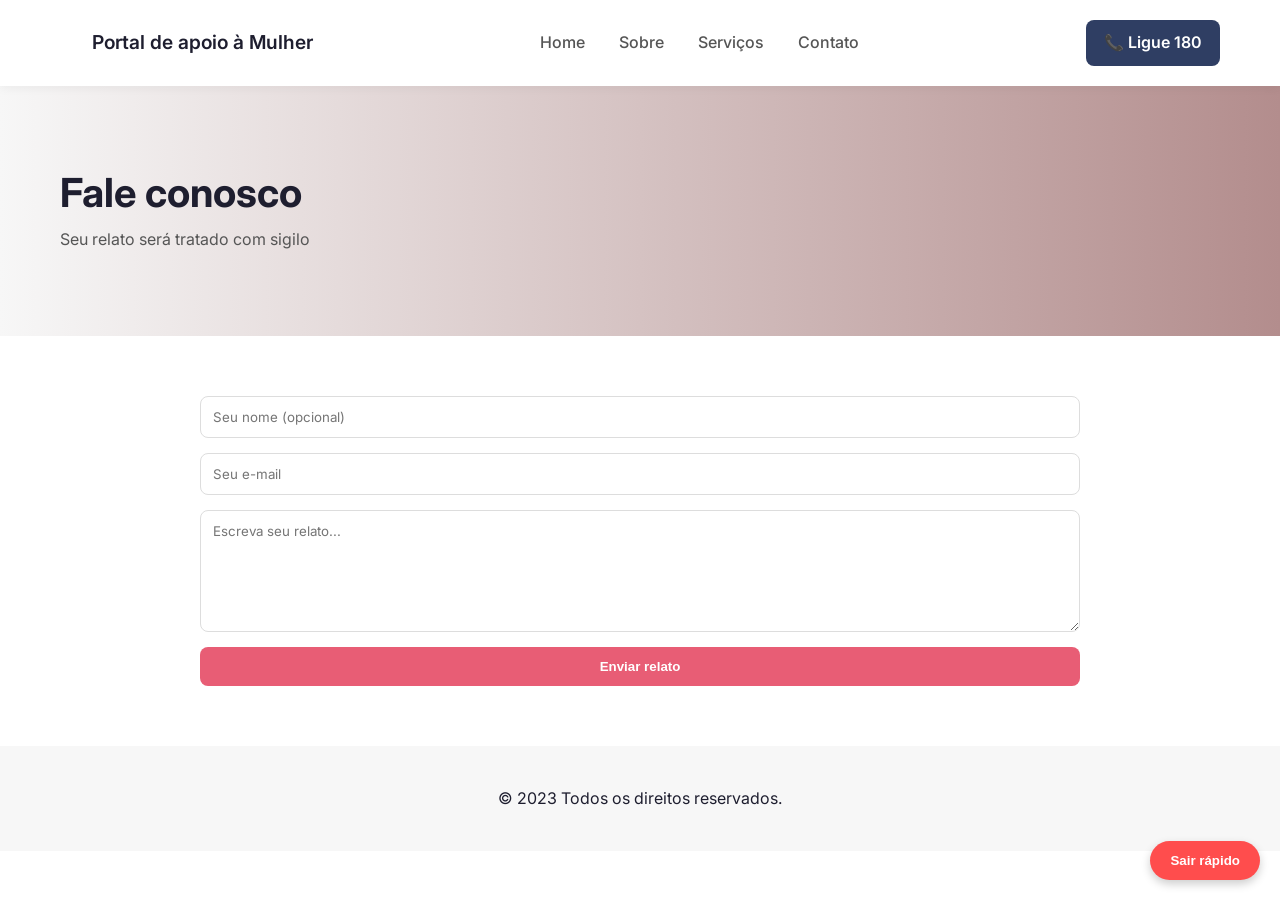
==== contato.html @ e9a95096 "Primeiro commit" ====
<!doctype html>
<html lang="pt-br">
  <head>
    <meta charset="UTF-8" />
    <meta name="viewport" content="width=device-width, initial-scale=1.0" />
    <title>Rompendo o Silêncio</title>

    <link
      href="https://fonts.googleapis.com/css2?family=Inter:wght@300;400;600;700&display=swap"
      rel="stylesheet"
    />
    <link rel="stylesheet" href="css/style.css" />
  </head>

  <body>
    <button id="panic-button" onclick="saidaRapida()">Sair rápido</button>

    <header class="navbar">
      <div class="logo">
        <!-- SVG do Coração -->
        <svg class="heart-svg" viewBox="0 0 32 32" width="24" height="24">
          <path d="M16,28.261c-0.757,0-1.515-0.289-2.094-0.868C7.575,21.316,2,15.694,2,10.607C2,6.724,5.124,3.6,9,3.6 c2.083,0,3.957,0.963,5.328,2.534C15.706,4.563,17.58,3.6,19.664,3.6C23.547,3.6,26.67,6.724,26.67,10.607 c0,5.087-5.575,10.709-11.906,16.786C14.184,27.972,13.426,28.261,12.669,28.261z"/>
        </svg>
        Portal de apoio à Mulher
      </div>

      <nav>
        <a href="index.html">Home</a>
        <a href="sobre.html">Sobre</a>
        <a href="servicos.html">Serviços</a>
        <a href="contato.html">Contato</a>
      </nav>

      <a href="tel:180" class="btn-emergency">📞 Ligue 180</a>
    </header>

    <section class="page-hero">
      <h1>Fale conosco</h1>
      <p>Seu relato será tratado com sigilo</p>
    </section>

    <main class="content">
      <form
        class="form"
        action="https://formspree.io/f/SEU_ID_AQUI"
        method="POST"
      >
        <input type="text" name="nome" placeholder="Seu nome (opcional)" />
        <input type="email" name="email" placeholder="Seu e-mail" required />

        <textarea
          name="relato"
          rows="6"
          placeholder="Escreva seu relato..."
          required
        ></textarea>

        <button type="submit" class="btn-primary">Enviar relato</button>
      </form>
    </main>

    <script src="js/script.js"></script>

    <!-- ACESSIBILIDADE VLIBRAS -->
    <div vw class="enabled">
      <div vw-access-button class="active"></div>
      <div vw-plugin-wrapper>
        <div class="vw-plugin-top-wrapper"></div>
      </div>
    </div>
  </body>

  <footer>
    <p>© 2023 Todos os direitos reservados.</p>
  </footer>
</html>
---- css/style.css ----
/* VARIÁVEIS E RESET */

:root {
    --primary: #e85d75;
    --secondary: #f8f5f7;
    --dark: #1e1e2f;
    --text: #555;
    --bg-light: #f7f7f7;
}

* {
    margin: 0;
    padding: 0;
    box-sizing: border-box;
}

body {
    font-family: 'Inter', sans-serif;
    background: #fff;
    color: var(--dark);
    line-height: 1.6; /* Melhora a leitura geral */
}

/* ANIMAÇÃO LOGO CORAÇÃO */

.logo {
  display: flex;
  align-items: center;
  gap: 8px; /* Espaço entre o coração e o texto */
}

.heart-svg {
  fill: none; /* Sem preenchimento inicial */
  stroke: #ff3e60; /* Cor do contorno */
  stroke-width: 1.5; /* Espessura da linha */
  stroke-linecap: round;
  stroke-linejoin: round;
  
  /* Efeito de desenho */
  stroke-dasharray: 100; /* Tamanho da linha */
  stroke-dashoffset: 100; /* Esconde a linha */
  animation: drawHeart 2s ease-in-out infinite alternate;
}

@keyframes drawHeart {
  0% {
    stroke-dashoffset: 100;
    fill: transparent;
  }
  50% {
    stroke-dashoffset: 0; /* Desenha a linha */
    fill: transparent;
  }
  100% {
    stroke-dashoffset: 0;
    fill: #ff3e60; /* Preenche com a cor no final */
  }
}

/* NAVBAR */

.navbar {
    display: flex;
    justify-content: space-between;
    align-items: center;
    padding: 20px 60px;
    background: white;
    position: sticky;
    top: 0;
    z-index: 1000;
    box-shadow: 0 2px 10px rgba(0,0,0,0.05);
}

.logo {
    font-weight: 600;
    font-size: 1.2rem;
}

.navbar nav a {
    margin: 0 15px;
    text-decoration: none;
    color: var(--text);
    font-weight: 500;
    transition: color 0.3s;
}

.navbar nav a:hover {
    color: var(--primary);
}

/* BOTÕES GERAIS */

.btn-emergency {
    background: #2f3e63;
    color: white;
    padding: 10px 18px;
    border-radius: 8px;
    text-decoration: none;
    font-weight: 600;
}

.btn-primary {
    background: linear-gradient(45deg, #e85d75, #f4a261);
    color: white;
    padding: 12px 20px;
    border-radius: 8px;
    text-decoration: none;
    display: inline-block;
    cursor: pointer; /* efeito da mãozinha */
}

.btn-secondary {
    background: #2f3e63;
    color: white;
    padding: 12px 20px;
    border-radius: 8px;
    text-decoration: none;
    display: inline-block;
    cursor: pointer;
}

/* HERO PRINCIPAL (HOME) */

.hero {
    padding: 80px 60px;
    background: linear-gradient(to right, #fff, #f7f2f4);
}

.hero-content {
    max-width: 800px;
}

.tag {
    color: var(--primary);
    font-size: 12px;
    letter-spacing: 2px;
    font-weight: 700;
}

.hero h1 {
    font-size: 52px;
    margin: 20px 0;
    line-height: 1.1;
}

.hero h1 span {
    color: var(--primary);
}

.hero p {
    color: var(--text);
    margin-bottom: 30px;
    font-size: 18px;
}

.hero-buttons {
    display: flex;
    gap: 15px;
    margin-bottom: 40px;
}

/* DESTAQUE VOCÊ SABIA */

.you-knew {
    background: #ffffff;
    border-left: 5px solid var(--primary);
    padding: 25px;
    border-radius: 12px;
    box-shadow: 0 4px 15px rgba(0, 0, 0, 0.08);
    margin: 30px 0;
    display: flex;
    gap: 20px;
    align-items: flex-start;
    transition: transform 0.3s ease;
}

.you-knew:hover {
    transform: translateY(-5px);
}

.you-knew-icon {
    font-size: 24px;
    background: var(--secondary);
    padding: 10px;
    border-radius: 50%;
    min-width: 50px;
    height: 50px;
    display: flex;
    align-items: center;
    justify-content: center;
}

.you-knew-label {
    display: block;
    font-weight: 700;
    color: var(--primary);
    font-size: 14px;
    margin-bottom: 10px;
    text-transform: uppercase;
    letter-spacing: 1px;
}

.you-knew-content p {
    font-size: 16px;
    color: var(--text);
    margin-bottom: 10px;
    text-align: justify;
}

.you-knew-content p:last-child {
    margin-bottom: 0;
    font-weight: 600;
    
}

/* HERO INTERNO (SOBRE/SERVIÇOS) */

.page-hero {
    padding: 80px 60px;
    background: linear-gradient(to right, #f7f7f7, #b38d8d);
    display: flex;
    flex-direction: column;
    justify-content: center;
    align-items: flex-start;
    min-height: 250px;
    width: 100%;
}

.page-hero h1 {
    font-size: 40px;
    margin-bottom: 10px;
    line-height: 1.2;
}

.page-hero p {
    color: var(--text);
    max-width: 600px;
}

/* CONTEÚDO E CARDS */

.content {
    padding: 60px;
    max-width: 1000px;
    margin: auto;
}

.card {
    background: white;
    padding: 25px;
    border-radius: 12px;
    box-shadow: 0 10px 25px rgba(0,0,0,0.05);
    margin-bottom: 20px;
}

.card h2, .card h3 {
    margin-bottom: 15px;
    color: var(--dark);
}

/* FORMULÁRIO */

.form {
    display: flex;
    flex-direction: column;
    gap: 15px;
}

.form input, .form textarea {
    padding: 12px;
    border-radius: 8px;
    border: 1px solid #ddd;
    font-family: inherit;
}

.form button {
    border: none;
    cursor: pointer;
    background: var(--primary);
    color: white;
    padding: 12px;
    border-radius: 8px;
    font-weight: 600;
    transition: opacity 0.3s;
}

.form button:hover {
    opacity: 0.9;
}

/* FOOTER */

footer {
    padding: 40px 20px;
    text-align: center;
    background: var(--bg-light);
    width: 100%;
}

/* BOTÃO PÂNICO FIXO */

#panic-button {
    position: fixed;
    bottom: 20px;
    right: 20px;
    background: #ff4d4d;
    color: white;
    border: none;
    padding: 12px 20px;
    border-radius: 25px;
    cursor: pointer;
    font-weight: bold;
    box-shadow: 0 4px 10px rgba(0,0,0,0.2);
    z-index: 2000;
}

/* --- RESPONSIVIDADE (MEDIA QUERIES) --- */

@media (max-width: 768px) {
    .navbar {
        padding: 20px;
        flex-direction: column;
        gap: 15px;
    }

    .navbar nav {
        display: flex;
        flex-direction: column;
        align-items: center;
        gap: 10px;
    }

    .hero {
        padding: 40px 20px;
    }

    .hero h1 {
        font-size: 32px;
    }

    .hero-buttons {
        flex-direction: column;
    }

    .page-hero {
        padding: 40px 20px;
        min-height: 180px;
        align-items: center;
        text-align: center;
    }

    .page-hero h1 {
        font-size: 28px;
    }

    .you-knew {
        flex-direction: column;
        align-items: center;
        text-align: justify;
        padding: 20px;
    }

    .content {
        padding: 30px 20px;
    }
}

/* QUESTIONÁRIO (VISUAL ELEGANTE) */
.mensagem-erro {
    display: none;
    background: #ffe6e6;
    color: #b30000;
    border-left: 5px solid #ff4d4d;
    padding: 12px 16px;
    margin-bottom: 20px;
    border-radius: 6px;
    font-weight: 500;
}

.mensagem-erro.ativa {
    display: block;

}

.erro-pergunta {
    border: 2px solid #ff4d4d;
    padding: 10px;
    border-radius: 8px;
    background-color: #fff5f5;
}

/* --- ESTILOS PARA LISTAGEM DE SERVIÇOS --- */

/* Grid que se ajusta sozinho: 1 coluna no celular, 2 ou 3 no PC */
.grid-delegacias {
    display: grid;
    grid-template-columns: repeat(auto-fit, minmax(280px, 1fr));
    gap: 20px;
}

/* Estilo para os cards de informação */
.info-card {
    background: #fff;
    padding: 20px;
    border-radius: 12px;
    box-shadow: 0 4px 15px rgba(0,0,0,0.05);
}

.info-card h3 {
    color: var(--primary);
    font-size: 1.2rem;
    margin-bottom: 10px;
}

.info-card p {
    font-size: 0.95rem;
    color: var(--text);
    margin-bottom: 15px;
}

/* Botão de ligar dentro do card */
.btn-call {
    display: block;
    background: var(--dark);
    color: white;
    padding: 10px;
    border-radius: 8px;
    text-align: center;
    text-decoration: none;
    font-size: 0.9rem;
    transition: background 0.3s;
}

.btn-call:hover {
    background: var(--primary);
}

/* Ajuste para telas pequenas */
@media (max-width: 480px) {
    .grid-delegacias {
        grid-template-columns: 1fr; /* Força uma coluna apenas em celulares pequenos */
    }
    
}
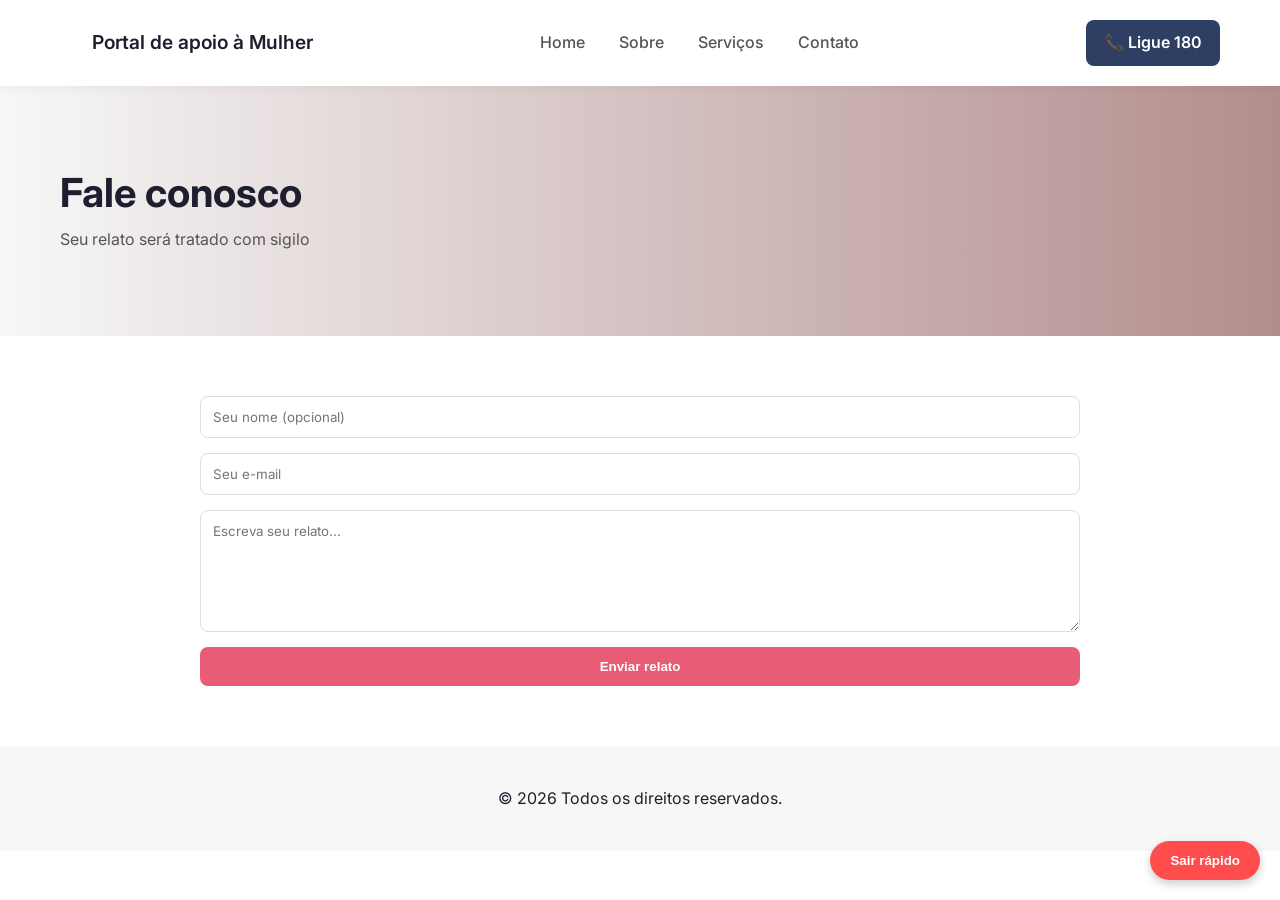
==== commit a6571550: "docs: adiciona readme detalhado e gitignore" ====
--- a/contato.html
+++ b/contato.html
@@ -71,6 +71,6 @@
   </body>
 
   <footer>
-    <p>© 2023 Todos os direitos reservados.</p>
+    <p>© 2026 Todos os direitos reservados.</p>
   </footer>
 </html>
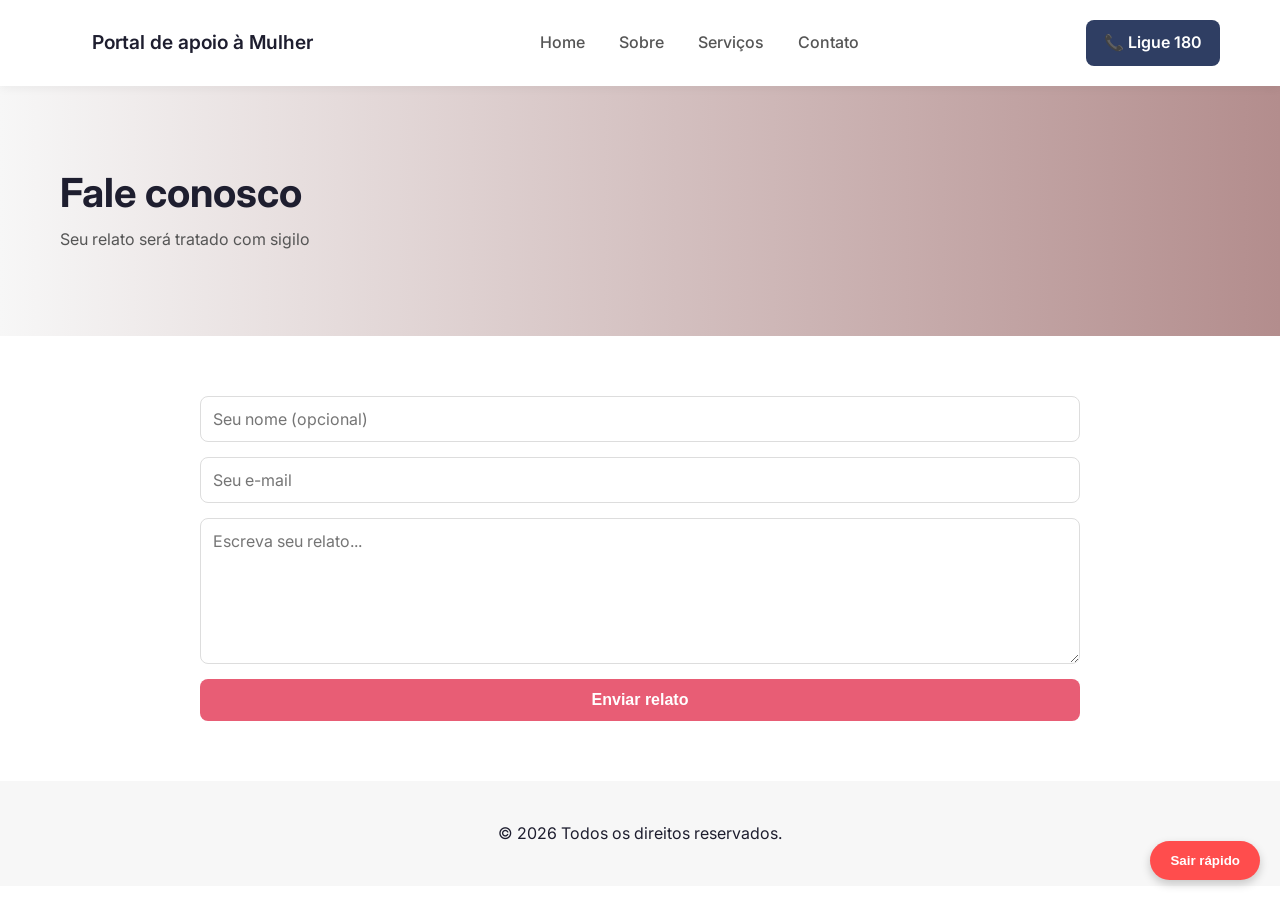
==== commit 9a4b107d: "Validação Form e configuração CSS" ====
--- a/contato.html
+++ b/contato.html
@@ -41,22 +41,27 @@
 
     <main class="content">
       <form
+        id="meuForm"
         class="form"
-        action="https://formspree.io/f/SEU_ID_AQUI"
+        action="https://formspree.io/f/mnjwdane"
         method="POST"
       >
-        <input type="text" name="nome" placeholder="Seu nome (opcional)" />
-        <input type="email" name="email" placeholder="Seu e-mail" required />
+        <input type="text" id="campoNome" name="nome" placeholder="Seu nome (opcional)" />
+        <input type="email" id="campoEmail" name="email" placeholder="Seu e-mail" required />
 
         <textarea
+          id="campoRelato"
           name="relato"
           rows="6"
           placeholder="Escreva seu relato..."
           required
         ></textarea>
 
-        <button type="submit" class="btn-primary">Enviar relato</button>
+        <button type="submit" id="btnEnviar" class="btn-primary">Enviar relato</button>
       </form>
+
+      <p id="mensagemStatus" style="display: none;"></p>
+
     </main>
 
     <script src="js/script.js"></script>
--- a/css/style.css
+++ b/css/style.css
@@ -1,5 +1,4 @@
 /* VARIÁVEIS E RESET */
-
 :root {
     --primary: #e85d75;
     --secondary: #f8f5f7;
@@ -21,8 +20,8 @@
     line-height: 1.6; /* Melhora a leitura geral */
 }
 
+
 /* ANIMAÇÃO LOGO CORAÇÃO */
-
 .logo {
   display: flex;
   align-items: center;
@@ -57,8 +56,8 @@
   }
 }
 
+
 /* NAVBAR */
-
 .navbar {
     display: flex;
     justify-content: space-between;
@@ -88,8 +87,8 @@
     color: var(--primary);
 }
 
+
 /* BOTÕES GERAIS */
-
 .btn-emergency {
     background: #2f3e63;
     color: white;
@@ -100,13 +99,15 @@
 }
 
 .btn-primary {
+    cursor: pointer; /* efeito da mãozinha */
     background: linear-gradient(45deg, #e85d75, #f4a261);
     color: white;
     padding: 12px 20px;
     border-radius: 8px;
     text-decoration: none;
     display: inline-block;
-    cursor: pointer; /* efeito da mãozinha */
+    font-size: 16px;
+    transition: background-color 0.3s ease;
 }
 
 .btn-secondary {
@@ -119,8 +120,8 @@
     cursor: pointer;
 }
 
+
 /* HERO PRINCIPAL (HOME) */
-
 .hero {
     padding: 80px 60px;
     background: linear-gradient(to right, #fff, #f7f2f4);
@@ -159,8 +160,8 @@
     margin-bottom: 40px;
 }
 
+
 /* DESTAQUE VOCÊ SABIA */
-
 .you-knew {
     background: #ffffff;
     border-left: 5px solid var(--primary);
@@ -213,8 +214,8 @@
     
 }
 
+
 /* HERO INTERNO (SOBRE/SERVIÇOS) */
-
 .page-hero {
     padding: 80px 60px;
     background: linear-gradient(to right, #f7f7f7, #b38d8d);
@@ -237,8 +238,8 @@
     max-width: 600px;
 }
 
+
 /* CONTEÚDO E CARDS */
-
 .content {
     padding: 60px;
     max-width: 1000px;
@@ -258,8 +259,8 @@
     color: var(--dark);
 }
 
+
 /* FORMULÁRIO */
-
 .form {
     display: flex;
     flex-direction: column;
@@ -271,6 +272,7 @@
     border-radius: 8px;
     border: 1px solid #ddd;
     font-family: inherit;
+    font-size: 16px; /* Evita zoom automático no iOS */
 }
 
 .form button {
@@ -288,17 +290,8 @@
     opacity: 0.9;
 }
 
-/* FOOTER */
-
-footer {
-    padding: 40px 20px;
-    text-align: center;
-    background: var(--bg-light);
-    width: 100%;
-}
 
 /* BOTÃO PÂNICO FIXO */
-
 #panic-button {
     position: fixed;
     bottom: 20px;
@@ -314,8 +307,8 @@
     z-index: 2000;
 }
 
+
 /* --- RESPONSIVIDADE (MEDIA QUERIES) --- */
-
 @media (max-width: 768px) {
     .navbar {
         padding: 20px;
@@ -364,6 +357,7 @@
         padding: 30px 20px;
     }
 }
+
 
 /* QUESTIONÁRIO (VISUAL ELEGANTE) */
 .mensagem-erro {
@@ -389,8 +383,8 @@
     background-color: #fff5f5;
 }
 
+
 /* --- ESTILOS PARA LISTAGEM DE SERVIÇOS --- */
-
 /* Grid que se ajusta sozinho: 1 coluna no celular, 2 ou 3 no PC */
 .grid-delegacias {
     display: grid;
@@ -418,6 +412,7 @@
     margin-bottom: 15px;
 }
 
+
 /* Botão de ligar dentro do card */
 .btn-call {
     display: block;
@@ -435,10 +430,49 @@
     background: var(--primary);
 }
 
+
 /* Ajuste para telas pequenas */
 @media (max-width: 480px) {
     .grid-delegacias {
         grid-template-columns: 1fr; /* Força uma coluna apenas em celulares pequenos */
     }
     
+}
+
+
+/* MENSAGEM DE STATUS FORM NA PÁGINA CONTATO */
+#mensagemStatus {
+    padding: 15px;
+    border-radius: 8px;
+    font-size: 14px;
+    text-align: center;
+    font-weight: 500;
+    margin-top: 15px;
+    animation: fadeIn 0.4s ease;
+}
+
+.sucesso {
+    background-color: #d4edda;
+    color: #155724;
+    border: 1px solid #c3e6cb;
+}
+
+.erro {
+    background-color: #f8d7da;
+    color: #721c24;
+    border: 1px solid #f5c6cb;
+}
+
+@keyframes fadeIn {
+    from { opacity: 0; transform: translateY(-10px); }
+    to { opacity: 1; transform: translateY(0); }
+}
+
+
+/* FOOTER */
+footer {
+    padding: 40px 20px;
+    text-align: center;
+    background: var(--bg-light);
+    width: 100%;
 }
